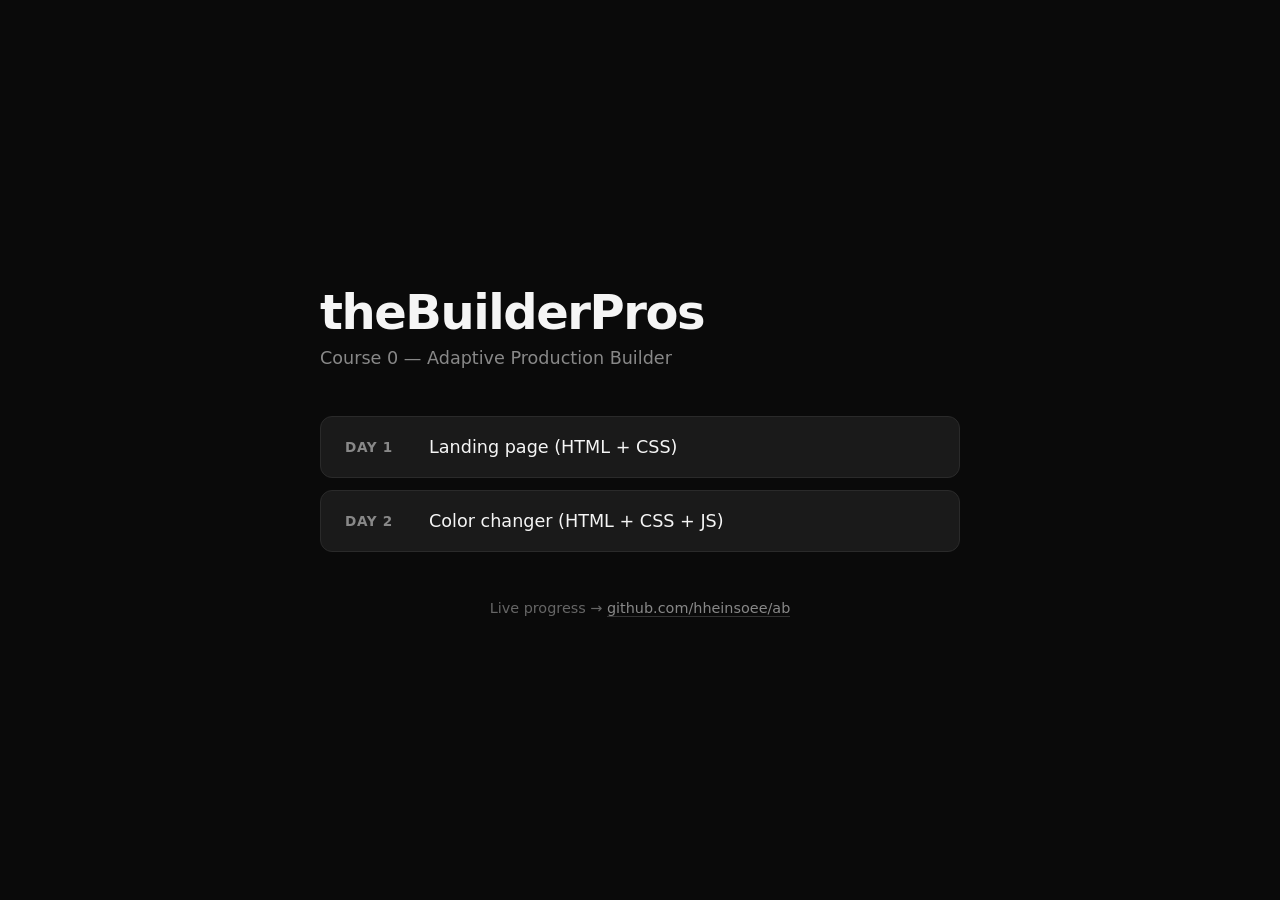
==== index.html @ 972cddf3 "day 2: color changer + root index + GitHub Actions deploy - day2/: simple HTML + external CSS + JS (" ====
<!DOCTYPE html>
<html lang="en">

<head>
    <meta charset="UTF-8">
    <meta name="viewport" content="width=device-width, initial-scale=1.0">
    <title>theBuilderPros — Class Progress</title>
    <link rel="stylesheet" href="styles.css">
</head>

<body>
    <main>
        <h1>theBuilderPros</h1>
        <p class="subtitle">Course 0 — Adaptive Production Builder</p>

        <ul class="days">
            <li>
                <a href="./day1/">
                    <span class="num">Day 1</span>
                    <span class="title">Landing page (HTML + CSS)</span>
                </a>
            </li>
            <li>
                <a href="./day2/">
                    <span class="num">Day 2</span>
                    <span class="title">Color changer (HTML + CSS + JS)</span>
                </a>
            </li>
        </ul>

        <footer>
            <p>Live progress → <a href="https://github.com/hheinsoee/ab" target="_blank">github.com/hheinsoee/ab</a></p>
        </footer>
    </main>
</body>

</html>
---- styles.css ----
* {
    box-sizing: border-box;
    margin: 0;
    padding: 0;
}

body {
    font-family: system-ui, -apple-system, sans-serif;
    background: #0a0a0a;
    color: #f5f5f5;
    min-height: 100vh;
    display: flex;
    align-items: center;
    justify-content: center;
    padding: 2rem;
}

main {
    max-width: 640px;
    width: 100%;
}

h1 {
    font-size: 3rem;
    margin-bottom: 0.5rem;
    letter-spacing: -0.03em;
}

.subtitle {
    color: #888;
    margin-bottom: 3rem;
    font-size: 1.1rem;
}

.days {
    list-style: none;
    display: flex;
    flex-direction: column;
    gap: 0.75rem;
    margin-bottom: 3rem;
}

.days a {
    display: flex;
    align-items: center;
    gap: 1.5rem;
    padding: 1.25rem 1.5rem;
    background: #1a1a1a;
    border: 1px solid #2a2a2a;
    border-radius: 0.75rem;
    color: #f5f5f5;
    text-decoration: none;
    transition: all 0.15s;
}

.days a:hover {
    background: #222;
    border-color: #444;
    transform: translateX(4px);
}

.num {
    font-size: 0.85rem;
    font-weight: 600;
    color: #888;
    letter-spacing: 0.05em;
    text-transform: uppercase;
    min-width: 60px;
}

.title {
    font-size: 1.1rem;
}

footer {
    color: #666;
    font-size: 0.9rem;
    text-align: center;
}

footer a {
    color: #888;
    text-decoration: none;
    border-bottom: 1px solid #333;
}

footer a:hover {
    color: #f5f5f5;
    border-color: #666;
}
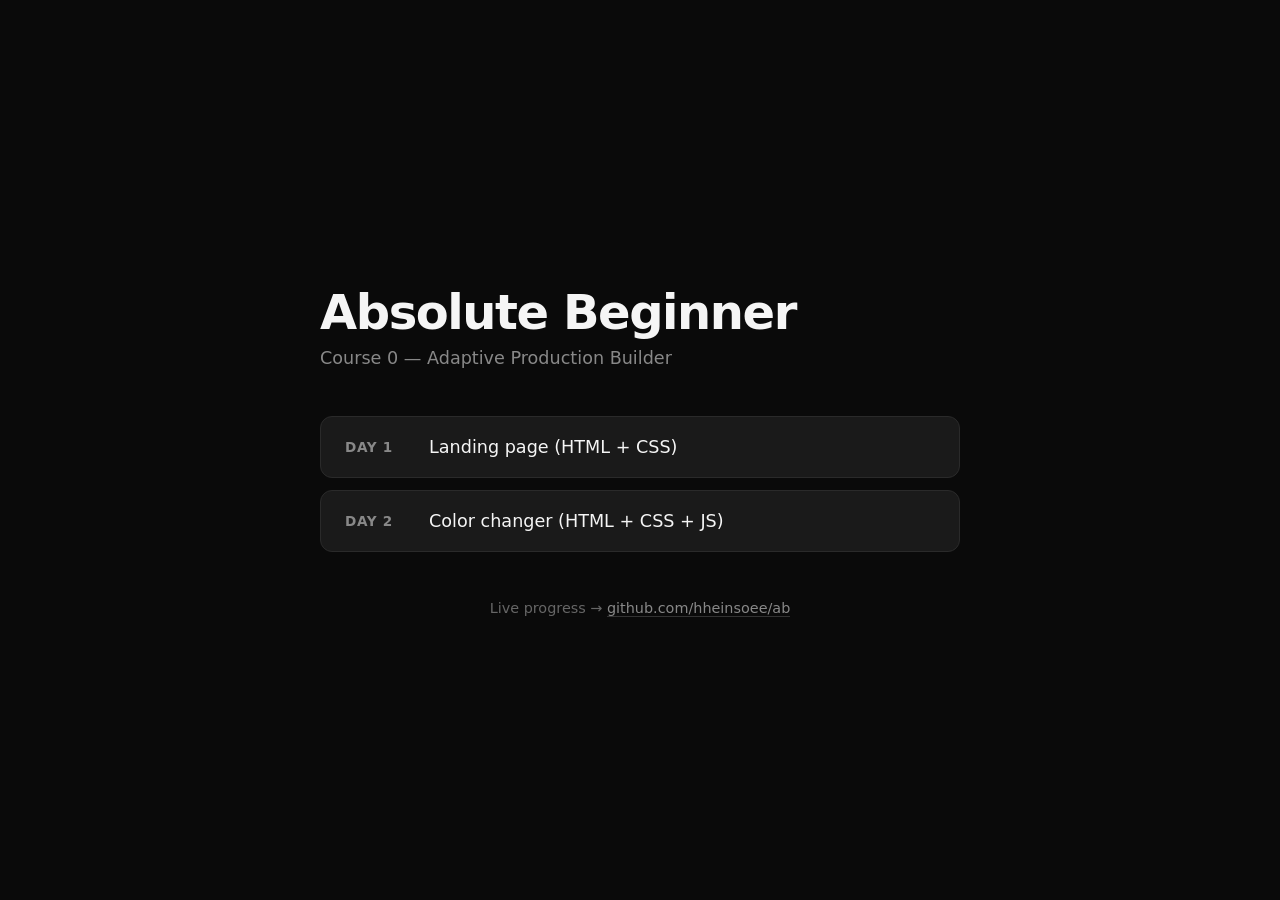
==== commit d51f7743: "rename top-level title: theBuilderPros → Absolute Beginner The site is the live progress for Course " ====
--- a/index.html
+++ b/index.html
@@ -4,13 +4,13 @@
 <head>
     <meta charset="UTF-8">
     <meta name="viewport" content="width=device-width, initial-scale=1.0">
-    <title>theBuilderPros — Class Progress</title>
+    <title>Absolute Beginner — Class Progress</title>
     <link rel="stylesheet" href="styles.css">
 </head>
 
 <body>
     <main>
-        <h1>theBuilderPros</h1>
+        <h1>Absolute Beginner</h1>
         <p class="subtitle">Course 0 — Adaptive Production Builder</p>
 
         <ul class="days">
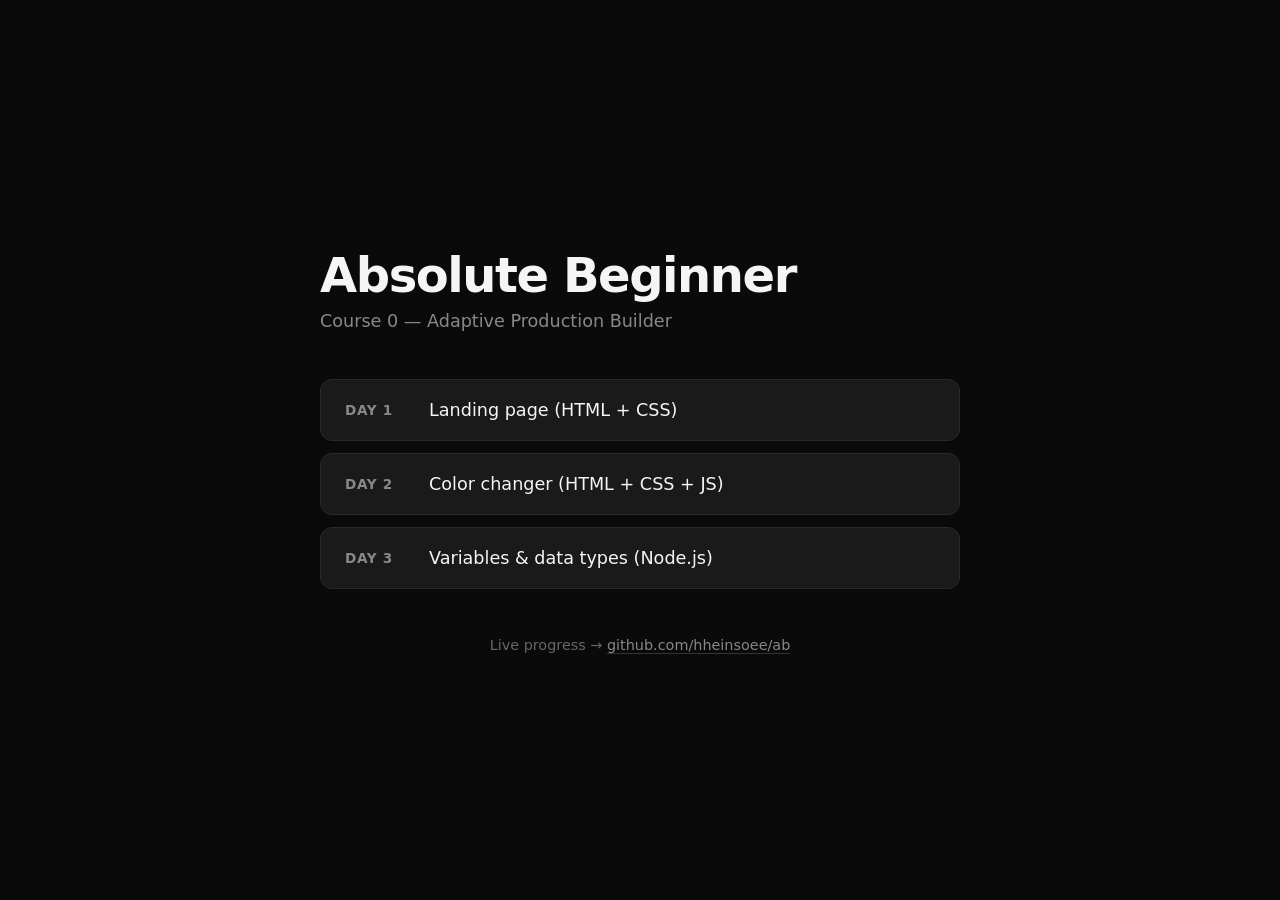
==== commit 8aceda5b: "day 3: variables, data types, type confusion (Node.js)" ====
--- a/index.html
+++ b/index.html
@@ -26,6 +26,12 @@
                     <span class="title">Color changer (HTML + CSS + JS)</span>
                 </a>
             </li>
+            <li>
+                <a href="https://github.com/hheinsoee/ab/tree/main/day3" target="_blank">
+                    <span class="num">Day 3</span>
+                    <span class="title">Variables &amp; data types (Node.js)</span>
+                </a>
+            </li>
         </ul>
 
         <footer>
